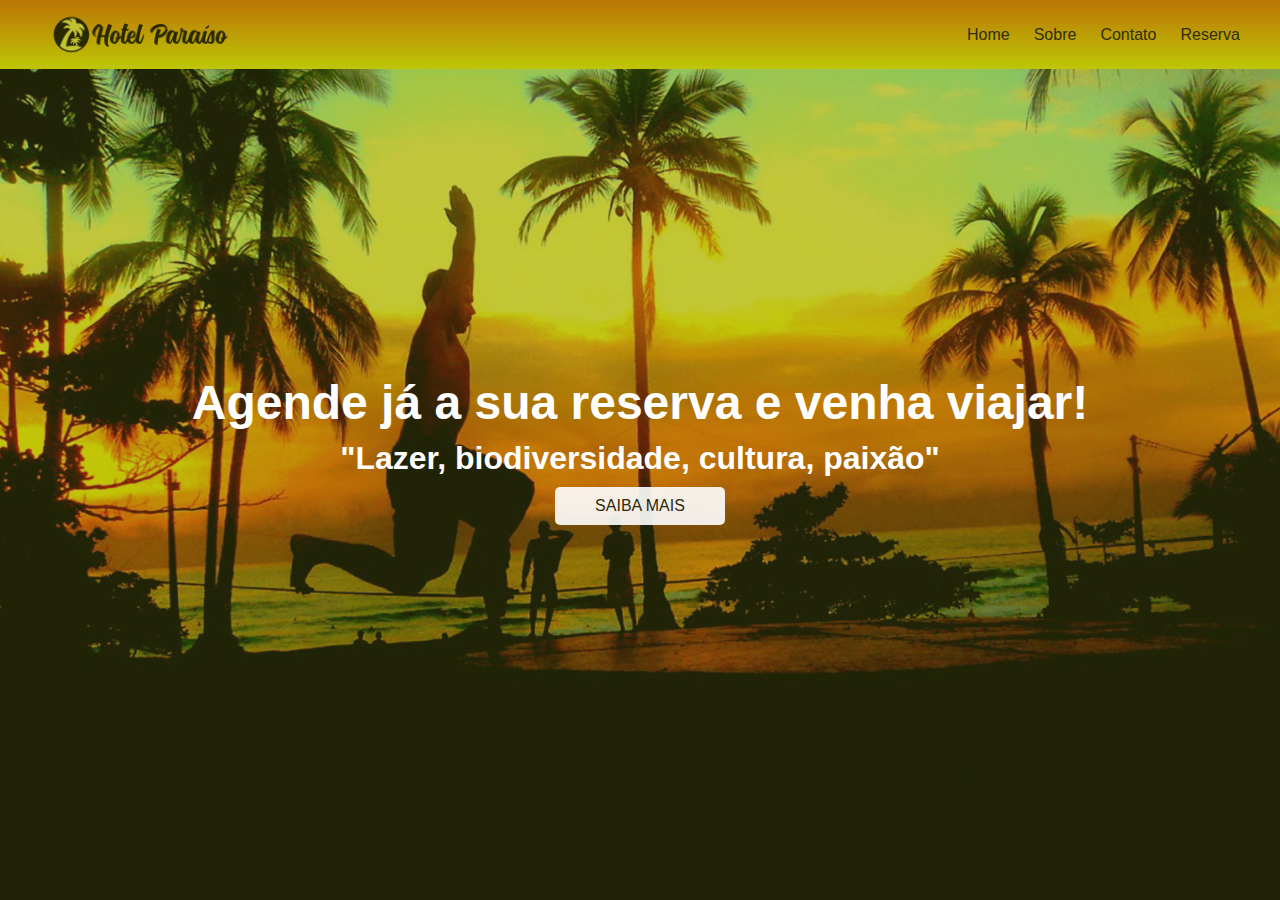
==== mini-project/index.html @ 5cd80a7c "update do html" ====
<!DOCTYPE html>
<html lang="pt-br">

<head>
    <meta charset="UTF-8">
    <meta http-equiv="X-UA-Compatible" content="IE=edge">
    <meta name="viewport" content="width=device-width, initial-scale=1.0">
    <link href="https://fonts.googleapis.com/icon?family=Material+Icons" rel="stylesheet">
    <link rel="preconnect" href="https://fonts.googleapis.com">
    <link rel="stylesheet" href="/css/project.css">
    <title>Mini Poject flexbox</title>

    <!-- <span class="material-icons">&#xE87C;</span> -->
</head>

<body>

    <header>
        <a href="#"><img src="/imagens/logo.png" alt="logo de hotel e resort"></a>

        <nav>
            <ul>
                <li><a href="#">Home</a></li>
                <li><a href="#">Sobre</a></li>
                <li><a href="#">Contato</a></li>
                <li><a href="#">Reserva</a></li>

            </ul>
        </nav>
    </header>
    <section class="atracao">
        <h1>Agende já a sua reserva e venha viajar!</h1>
        <h3>"Lazer, biodiversidade, cultura, paixão"</h3>
        <a href="#" class="botao">Saiba mais</a>
    </section>

</body>

</html>
---- css/project.css ----
* {
    margin: 0;
    padding: 0;
    box-sizing: border-box;
    font-size: 100%;
    font-family: 'Roboto', sans-serif;
}

a {
    opacity: 0.9;
    text-decoration: none;
    cursor: pointer;
}

a:hover {
    opacity: 1;
}

header {
    display: flex;
    justify-content: space-between;
    align-items: center;
    background: linear-gradient(to bottom, #bb7505, #bec606);
    width: 100%;
    position: absolute;
    top: 0;
    left: 0;
    padding: 10px 40px;   
}

header img {
    width: 200px;
}

header ul {
    display: flex;
    list-style-type: none;
}

header a {
    color: #22220d;
}

header li{
    margin: 0 12px;
}

header li:first-child {
    margin-left: 0;
} 

header li:last-child {
    margin-right: 0;
}

@media (max-width: 700px) {
    header{
        flex-direction: column;
    } 

    header img {
        margin-bottom: 15px;
    }

    .atracao h1 {
        font-size: 1rem;
    }

    .atracao h3 {
        font-size: 0.5rem;
    }

    
}

.atracao { 
    display: flex;
    justify-content: center;
    align-items: center;
    text-align: center;
    flex-direction: column;
    background: url('/imagens/hero.jpg');
    background-size: cover;
    min-height: 100vh;
    color: #fff;
}

.atracao h1 {
    font-size: 3rem;
    margin-bottom: 10px;
}

.atracao h3 {
    font-size: 2rem;
    margin-bottom: 10px;
}


@media (max-width: 720px) {
    .atracao h1 {
        font-size: 2rem;
    }

    .atracao h3 {
        font-size: 1.4rem;
    }
}

.botao {
    background: #fff;
    color: #22220d; 
    border-radius: 5px;
    padding: 10px 40px;
    text-transform: uppercase;
}
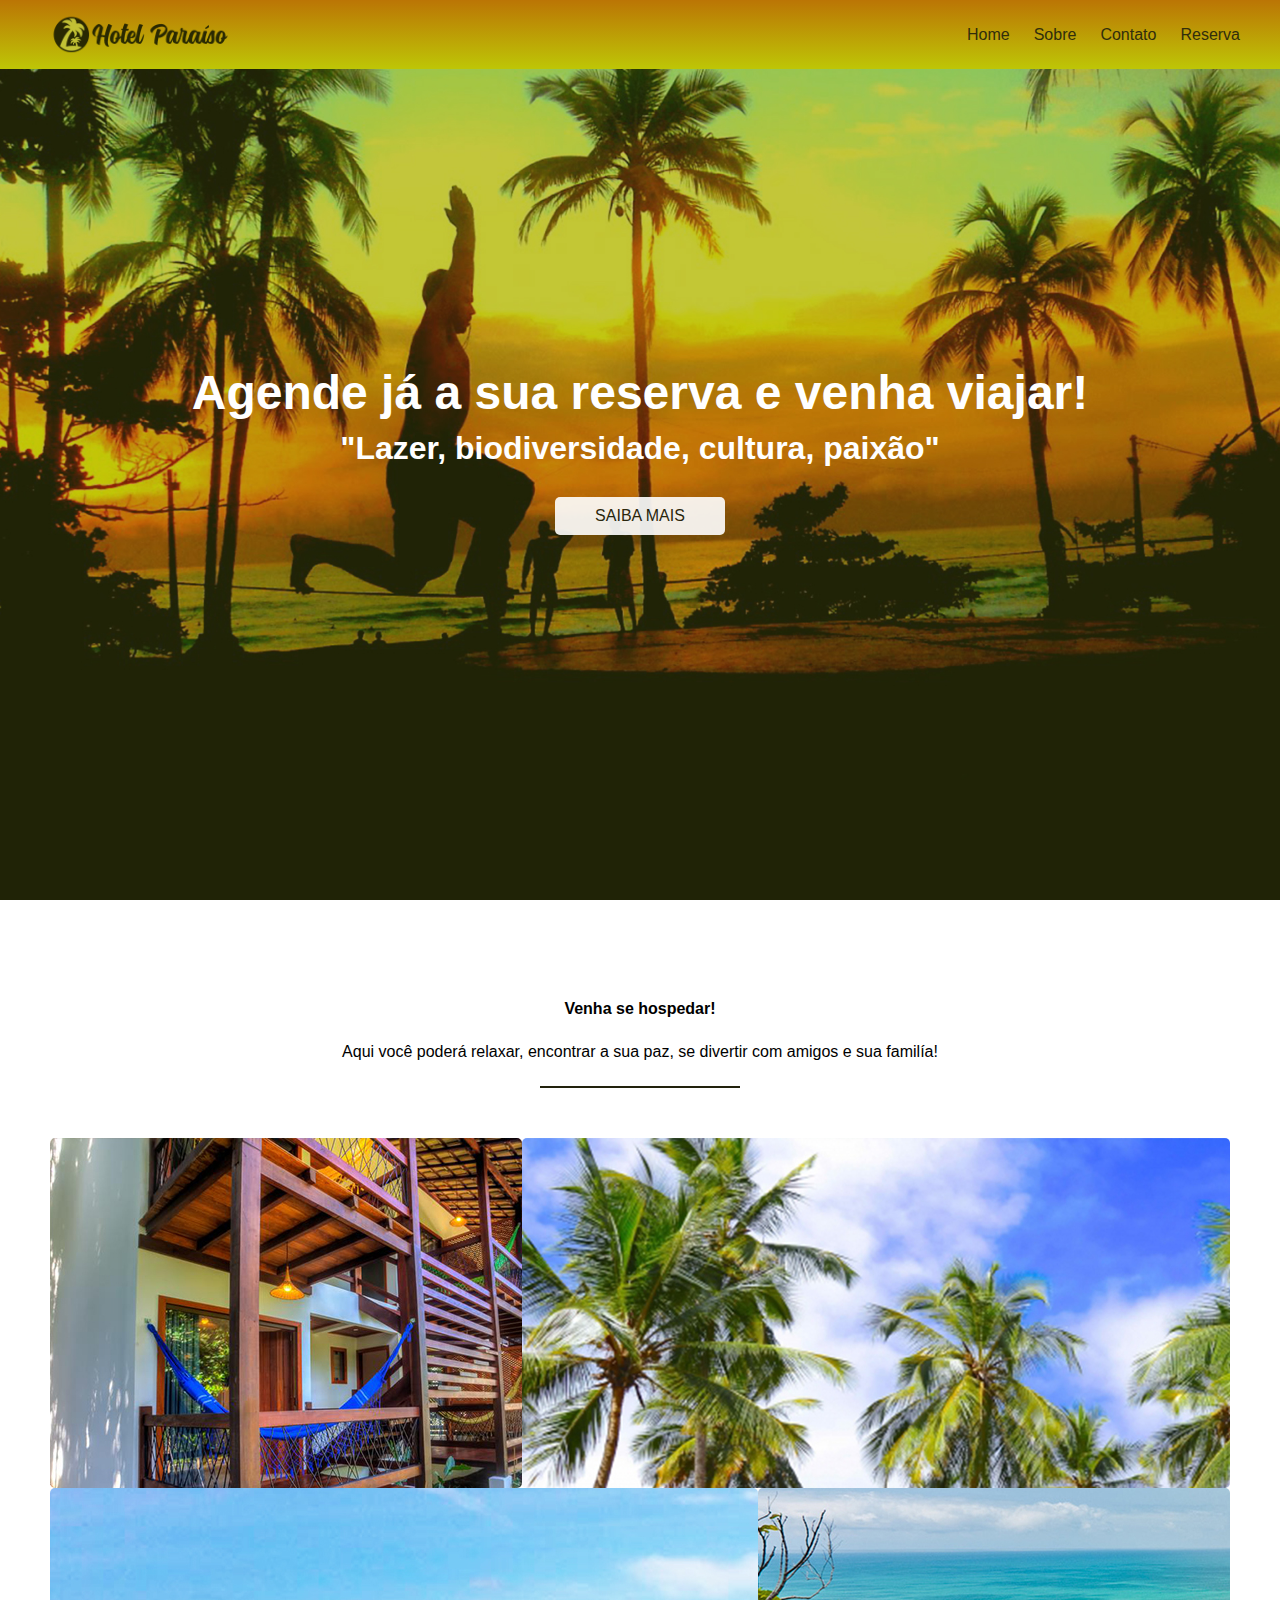
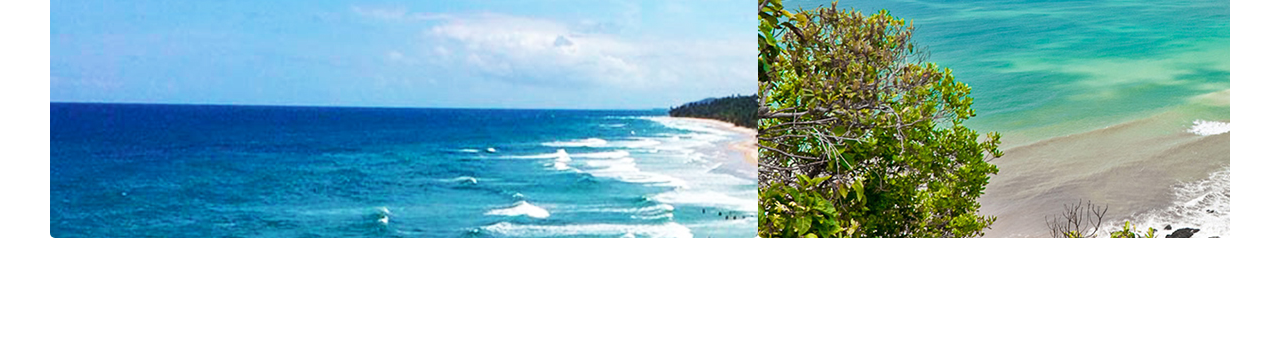
==== commit 608de379: "att" ====
--- a/mini-project/index.html
+++ b/mini-project/index.html
@@ -28,12 +28,25 @@
             </ul>
         </nav>
     </header>
-    <section class="atracao">
+    <section class="sobre">
         <h1>Agende já a sua reserva e venha viajar!</h1>
         <h3>"Lazer, biodiversidade, cultura, paixão"</h3>
         <a href="#" class="botao">Saiba mais</a>
     </section>
 
+    <section class="atracao">
+        <h3>Venha se hospedar!</h3>
+        <p>Aqui você poderá relaxar, encontrar a sua paz, se divertir com amigos e sua familía!</p>
+
+        <hr>
+        <ul class="list">
+            <li class="pequena" style="background: url('/imagens/itacare-01.jpg')"></li>
+            <li class="grande" style="background: url('/imagens/itacare-02.jpg')"></li>
+            <li class="grande" style="background: url('/imagens/itacare-03.jpg')"></li>
+            <li class="pequena" style="background: url('/imagens/itacare-04.jpg')"></li>
+        </ul>
+    </section>
+
 </body>
 
 </html>--- a/css/project.css
+++ b/css/project.css
@@ -1,115 +1,166 @@
 * {
-    margin: 0;
-    padding: 0;
-    box-sizing: border-box;
-    font-size: 100%;
-    font-family: 'Roboto', sans-serif;
+  margin: 0;
+  padding: 0;
+  box-sizing: border-box;
+  font-size: 100%;
+  font-family: "Roboto", sans-serif;
+}
+
+ul {
+  list-style-type: none;
 }
 
 a {
-    opacity: 0.9;
-    text-decoration: none;
-    cursor: pointer;
+  opacity: 0.9;
+  text-decoration: none;
+  cursor: pointer;
 }
 
 a:hover {
-    opacity: 1;
+  opacity: 1;
 }
 
 header {
-    display: flex;
-    justify-content: space-between;
-    align-items: center;
-    background: linear-gradient(to bottom, #bb7505, #bec606);
-    width: 100%;
-    position: absolute;
-    top: 0;
-    left: 0;
-    padding: 10px 40px;   
+  display: flex;
+  justify-content: space-between;
+  align-items: center;
+  background: linear-gradient(to bottom, #bb7505, #bec606);
+  width: 100%;
+  position: absolute;
+  top: 0;
+  left: 0;
+  padding: 10px 40px;
 }
 
 header img {
-    width: 200px;
+  width: 200px;
 }
 
 header ul {
-    display: flex;
-    list-style-type: none;
+  display: flex;
 }
 
 header a {
-    color: #22220d;
+  color: #22220d;
 }
 
-header li{
-    margin: 0 12px;
+header li {
+  margin: 0 12px;
 }
 
 header li:first-child {
-    margin-left: 0;
-} 
+  margin-left: 0;
+}
 
 header li:last-child {
-    margin-right: 0;
+  margin-right: 0;
 }
 
 @media (max-width: 700px) {
-    header{
-        flex-direction: column;
-    } 
+  header {
+    flex-direction: column;
+  }
 
-    header img {
-        margin-bottom: 15px;
-    }
+  header img {
+    margin-bottom: 15px;
+  }
 
-    .atracao h1 {
-        font-size: 1rem;
-    }
+  .sobre h1 {
+    font-size: 1rem;
+  }
 
-    .atracao h3 {
-        font-size: 0.5rem;
-    }
-
-    
+  .sobre h3 {
+    font-size: 0.5rem;
+  }
 }
 
-.atracao { 
-    display: flex;
-    justify-content: center;
-    align-items: center;
-    text-align: center;
-    flex-direction: column;
-    background: url('/imagens/hero.jpg');
-    background-size: cover;
-    min-height: 100vh;
-    color: #fff;
+.sobre {
+  display: flex;
+  justify-content: center;
+  align-items: center;
+  text-align: center;
+  flex-direction: column;
+  background: url("/imagens/hero.jpg");
+  background-size: cover;
+  min-height: 100vh;
+  color: #fff;
 }
 
-.atracao h1 {
-    font-size: 3rem;
-    margin-bottom: 10px;
+.sobre h1 {
+  font-size: 3rem;
+  margin-bottom: 10px;
 }
 
-.atracao h3 {
-    font-size: 2rem;
-    margin-bottom: 10px;
-}
-
-
-@media (max-width: 720px) {
-    .atracao h1 {
-        font-size: 2rem;
-    }
-
-    .atracao h3 {
-        font-size: 1.4rem;
-    }
+.sobre h3 {
+  font-size: 2rem;
+  margin-bottom: 10px;
 }
 
 .botao {
     background: #fff;
-    color: #22220d; 
+    color: #22220d;
     border-radius: 5px;
     padding: 10px 40px;
     text-transform: uppercase;
-}+    margin-top: 20px;
+  }
+  
+
+@media (max-width: 720px) {
+  .sobre h1 {
+    font-size: 2rem;
+  }
+
+  .sobre h3 {
+    font-size: 1.4rem;
+  }
+}
+
+
+.atracao {
+  display: flex;
+  flex-direction: column;
+  align-items: center;
+  padding: 100px 50px;
+}
+
+.atracao h3 {
+  margin-bottom: 25px;
+  font-size: 1rem;
+}
+
+.atracao p {
+  max-width: 800px;
+  margin-bottom: 25px;
+  text-align: center;
+}
+
+.atracao hr {
+  width: 200px;
+  height: 2px;
+  background: #22220d;
+  border: none;
+  margin-bottom: 50px;
+}
+.list {
+  display: flex;
+  width: 100%;
+  flex-wrap: wrap;
+}
+
+.list li {
+  padding: 20px;
+  height: 350px;
+  border-radius: 5px;
+  background-clip: content-box;
+  background-size: cover;
+  background-position: center center;
+  
+}
+
+.pequena {
+    flex-basis: 40%;
+}
+.grande {
+    flex-basis: 60%;
+}
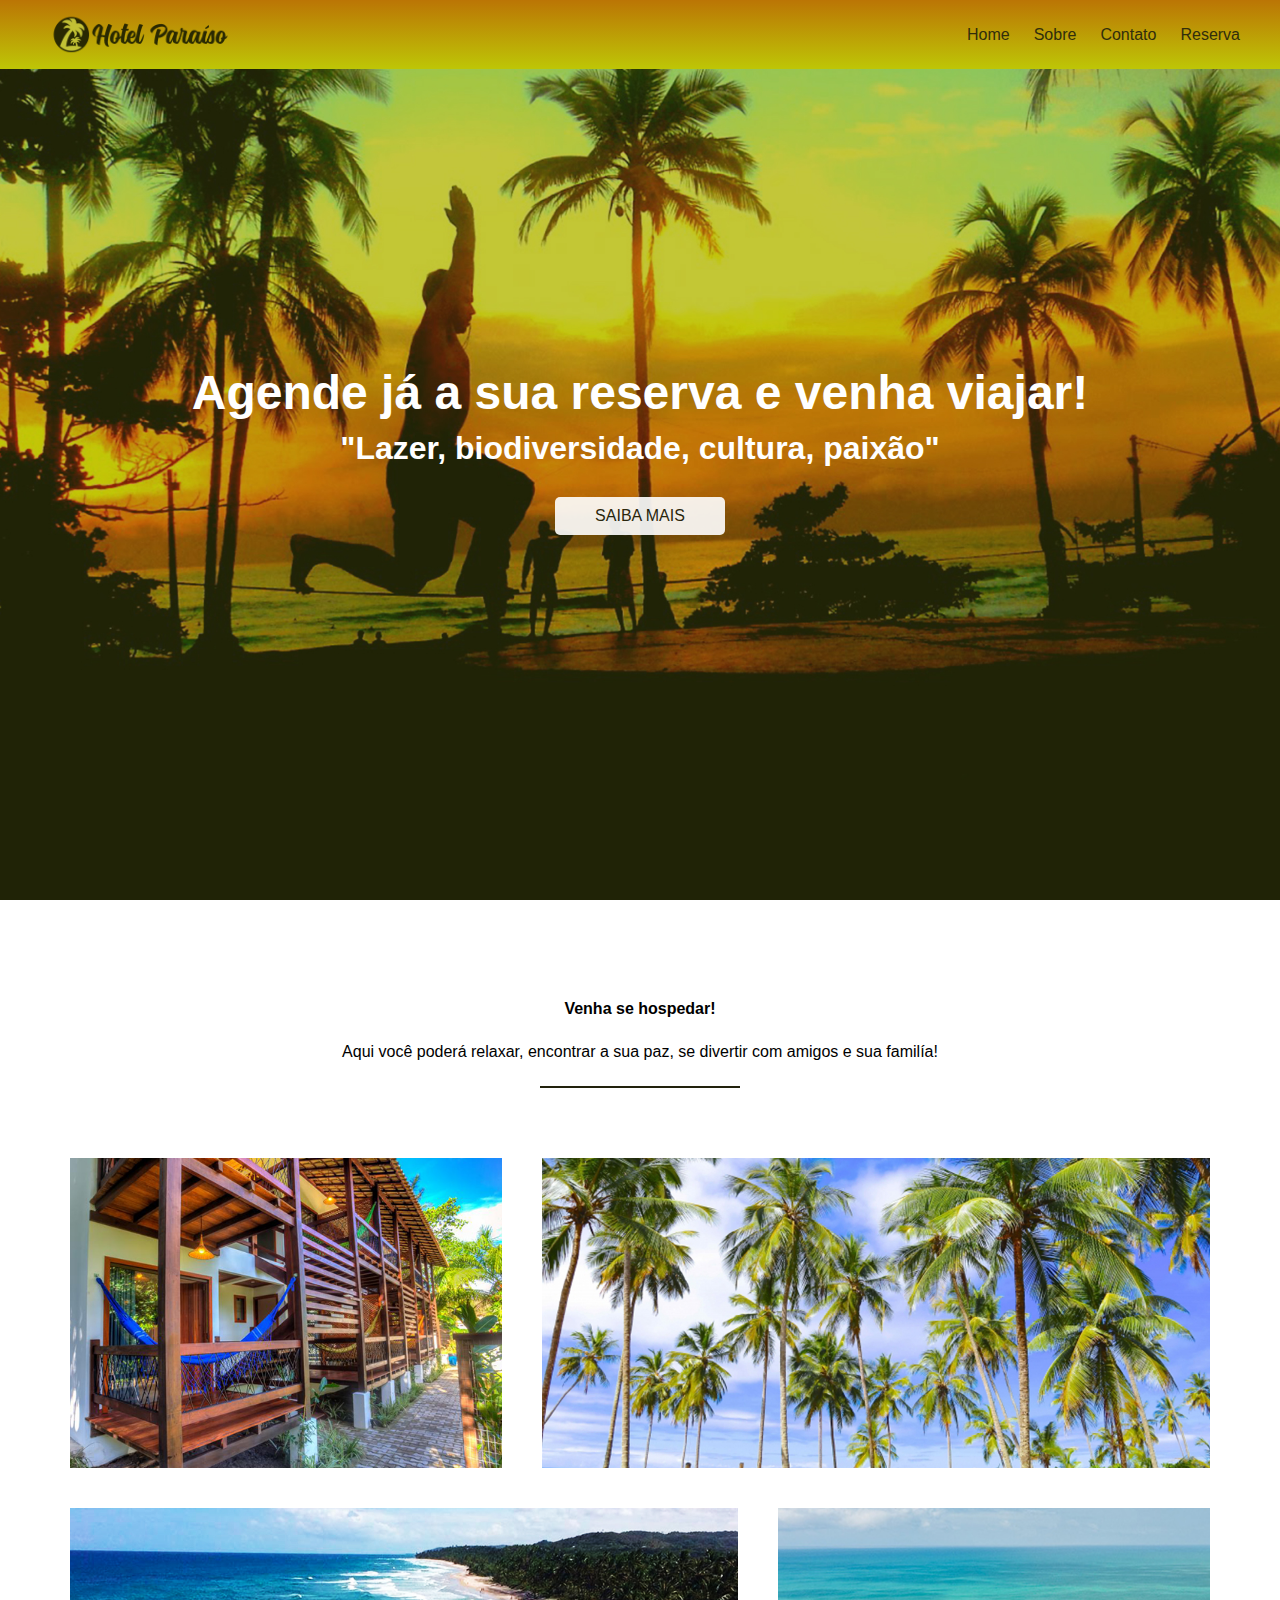
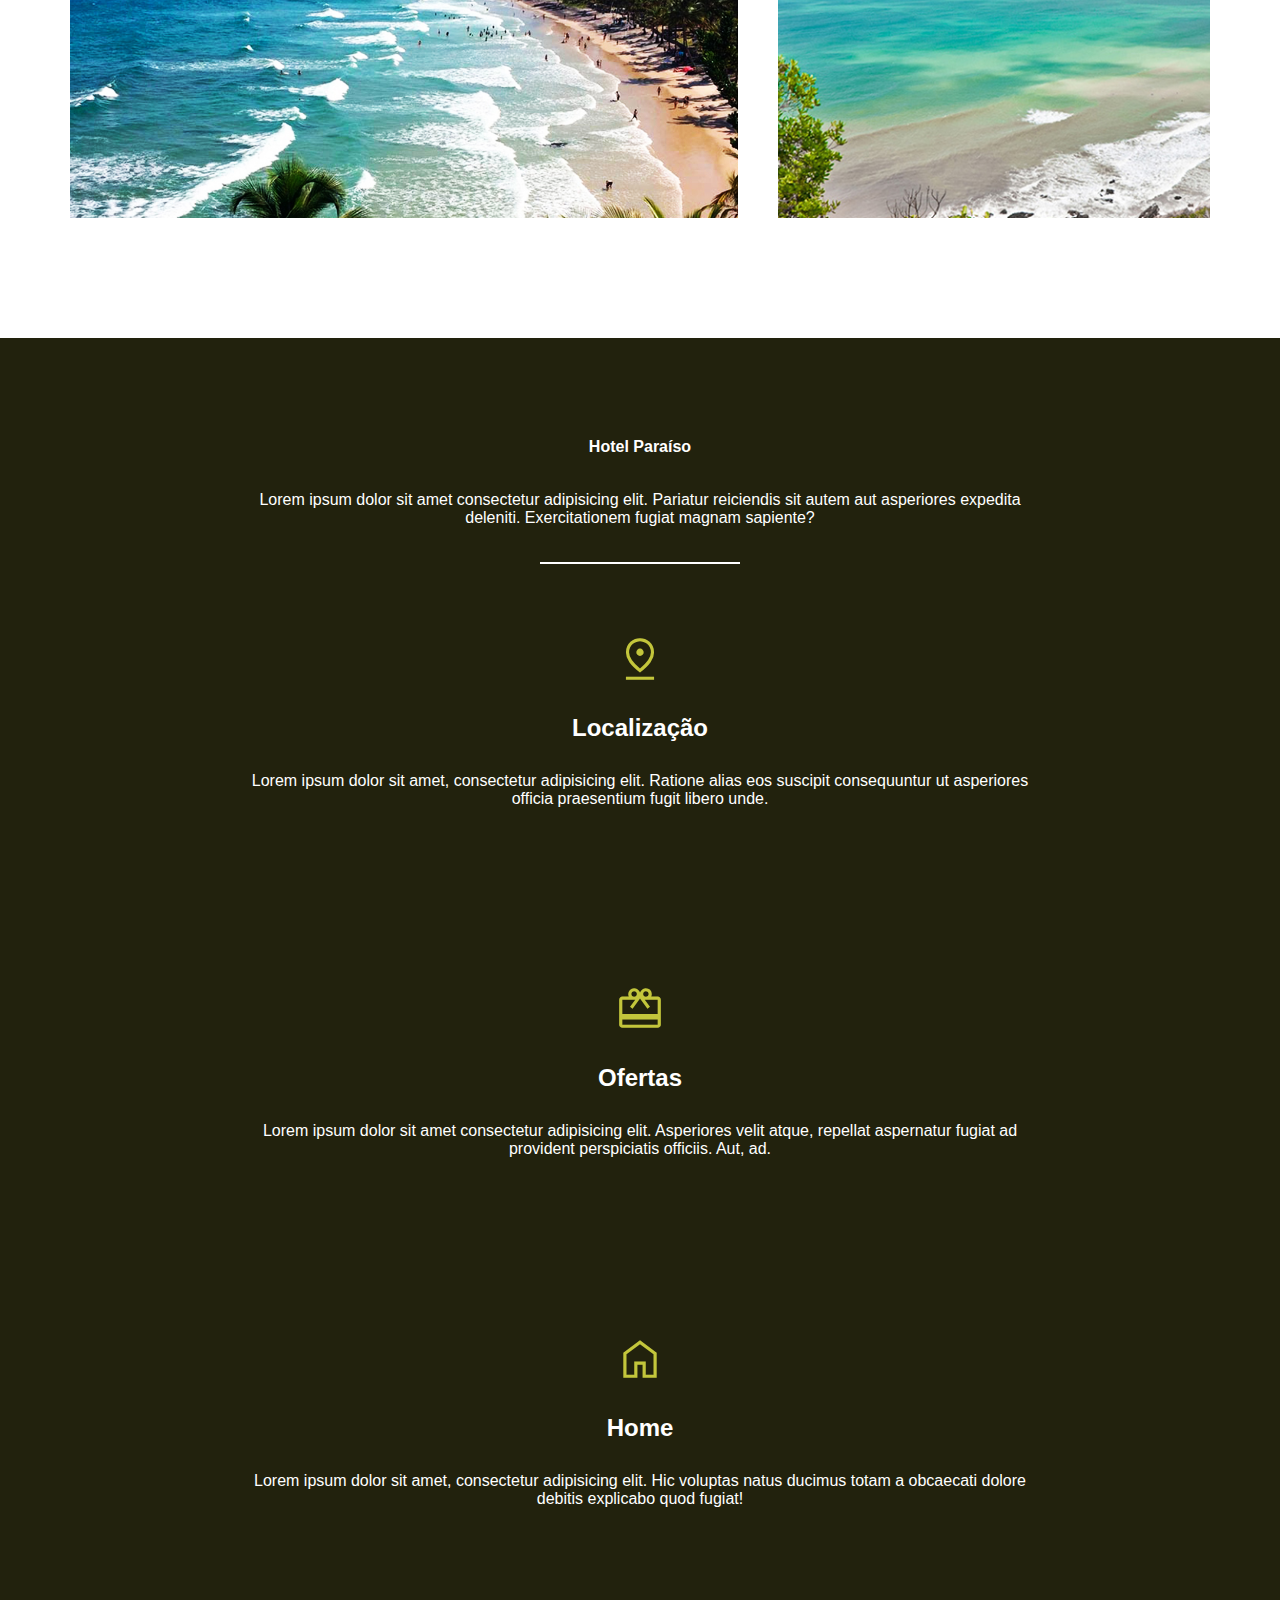
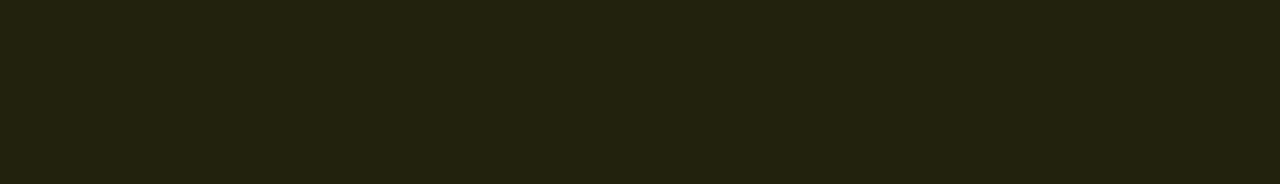
==== commit a2581d3e: "new update" ====
--- a/mini-project/index.html
+++ b/mini-project/index.html
@@ -5,12 +5,12 @@
     <meta charset="UTF-8">
     <meta http-equiv="X-UA-Compatible" content="IE=edge">
     <meta name="viewport" content="width=device-width, initial-scale=1.0">
-    <link href="https://fonts.googleapis.com/icon?family=Material+Icons" rel="stylesheet">
+    <!-- <link href="https://fonts.googleapis.com/icon?family=Material+Icons" rel="stylesheet"> -->
+    <link rel="stylesheet"
+        href="https://fonts.googleapis.com/css2?family=Material+Symbols+Outlined:opsz,wght,FILL,GRAD@20..48,100..700,0..1,-50..200" />
     <link rel="preconnect" href="https://fonts.googleapis.com">
     <link rel="stylesheet" href="/css/project.css">
     <title>Mini Poject flexbox</title>
-
-    <!-- <span class="material-icons">&#xE87C;</span> -->
 </head>
 
 <body>
@@ -40,11 +40,37 @@
 
         <hr>
         <ul class="list">
-            <li class="pequena" style="background: url('/imagens/itacare-01.jpg')"></li>
-            <li class="grande" style="background: url('/imagens/itacare-02.jpg')"></li>
-            <li class="grande" style="background: url('/imagens/itacare-03.jpg')"></li>
-            <li class="pequena" style="background: url('/imagens/itacare-04.jpg')"></li>
+            <li class="imagem-pequena" style="background-image: url('/imagens/itacare-01.jpg')"></li>
+            <li class="imagem-grande" style="background-image: url('/imagens/itacare-02.jpg')"></li>
+            <li class="imagem-grande" style="background-image: url('/imagens/itacare-03.jpg')"></li>
+            <li class="imagem-pequena" style="background-image: url('/imagens/itacare-04.jpg')"></li>
         </ul>
+    </section>
+
+    <section class="caracteristica">
+        <h3>Hotel Paraíso</h3>
+        <p>Lorem ipsum dolor sit amet consectetur adipisicing elit. Pariatur reiciendis sit autem aut asperiores
+            expedita deleniti. Exercitationem fugiat magnam sapiente?</p>
+        <hr>
+       <ul class="list">
+        <li>
+            <span class="material-symbols-outlined">pin_drop</span>
+            <h4>Localização</h4>
+            <p>Lorem ipsum dolor sit amet, consectetur adipisicing elit. Ratione alias eos suscipit consequuntur ut asperiores officia praesentium fugit libero unde.</p>
+        </li>
+
+        <li>
+            <span class="material-symbols-outlined">redeem</span>
+            <h4>Ofertas</h4>
+            <p>Lorem ipsum dolor sit amet consectetur adipisicing elit. Asperiores velit atque, repellat aspernatur fugiat ad provident perspiciatis officiis. Aut, ad.</p>
+        </li>
+
+        <li>
+            <span class="material-symbols-outlined">home</span>
+            <h4>Home</h4>
+            <p>Lorem ipsum dolor sit amet, consectetur adipisicing elit. Hic voluptas natus ducimus totam a obcaecati dolore debitis explicabo quod fugiat!</p>
+        </li>
+       </ul>
     </section>
 
 </body>
--- a/css/project.css
+++ b/css/project.css
@@ -97,14 +97,13 @@
 }
 
 .botao {
-    background: #fff;
-    color: #22220d;
-    border-radius: 5px;
-    padding: 10px 40px;
-    text-transform: uppercase;
-    margin-top: 20px;
-  }
-  
+  background: #fff;
+  color: #22220d;
+  border-radius: 5px;
+  padding: 10px 40px;
+  text-transform: uppercase;
+  margin-top: 20px;
+}
 
 @media (max-width: 720px) {
   .sobre h1 {
@@ -116,7 +115,6 @@
   }
 }
 
-
 .atracao {
   display: flex;
   flex-direction: column;
@@ -127,6 +125,7 @@
 .atracao h3 {
   margin-bottom: 25px;
   font-size: 1rem;
+  text-align: center;
 }
 
 .atracao p {
@@ -155,12 +154,69 @@
   background-clip: content-box;
   background-size: cover;
   background-position: center center;
-  
-}
-
-.pequena {
-    flex-basis: 40%;
-}
-.grande {
-    flex-basis: 60%;
-}
+}
+.imagem-pequena {
+  flex-basis: 40%;
+}
+.imagem-grande {
+  flex-basis: 60%;
+}
+
+@media (max-width: 700px) {
+  .imagem-peqeuna,
+  .imagem-grande {
+    flex-basis: 100%;
+  }
+}
+
+.caracteristica {
+  display: flex;
+  flex-direction: column;
+  align-items: center;
+  padding: 100px 50px;
+  background-color: #22220d;
+  color: #fff;
+}
+
+.caracteristica h3 {
+  margin-bottom: 35px;
+  font-size: 1rem;
+  text-align: center;
+}
+
+.caracteristica p {
+  max-width: 800px;
+  margin-bottom: 35px;
+  text-align: center;
+}
+
+.caracteristica hr {
+  width: 200px;
+  height: 2px;
+  background: #fff;
+  border: none;
+  margin-bottom: 70px;
+}
+
+.caracteristica .list {
+  display: flex;
+  width: 100%;
+ 
+}
+
+.caracteristica li {
+  padding: 0 30px;
+  text-align: center;
+  margin: auto;
+}
+
+.caracteristica .list li span {
+  color: #c3c63b;
+  font-size: 50px;
+  margin-bottom: 30px;
+}
+
+.caracteristica .list li h4 {
+  font-size: 1.5rem;
+  margin-bottom: 30px;
+}
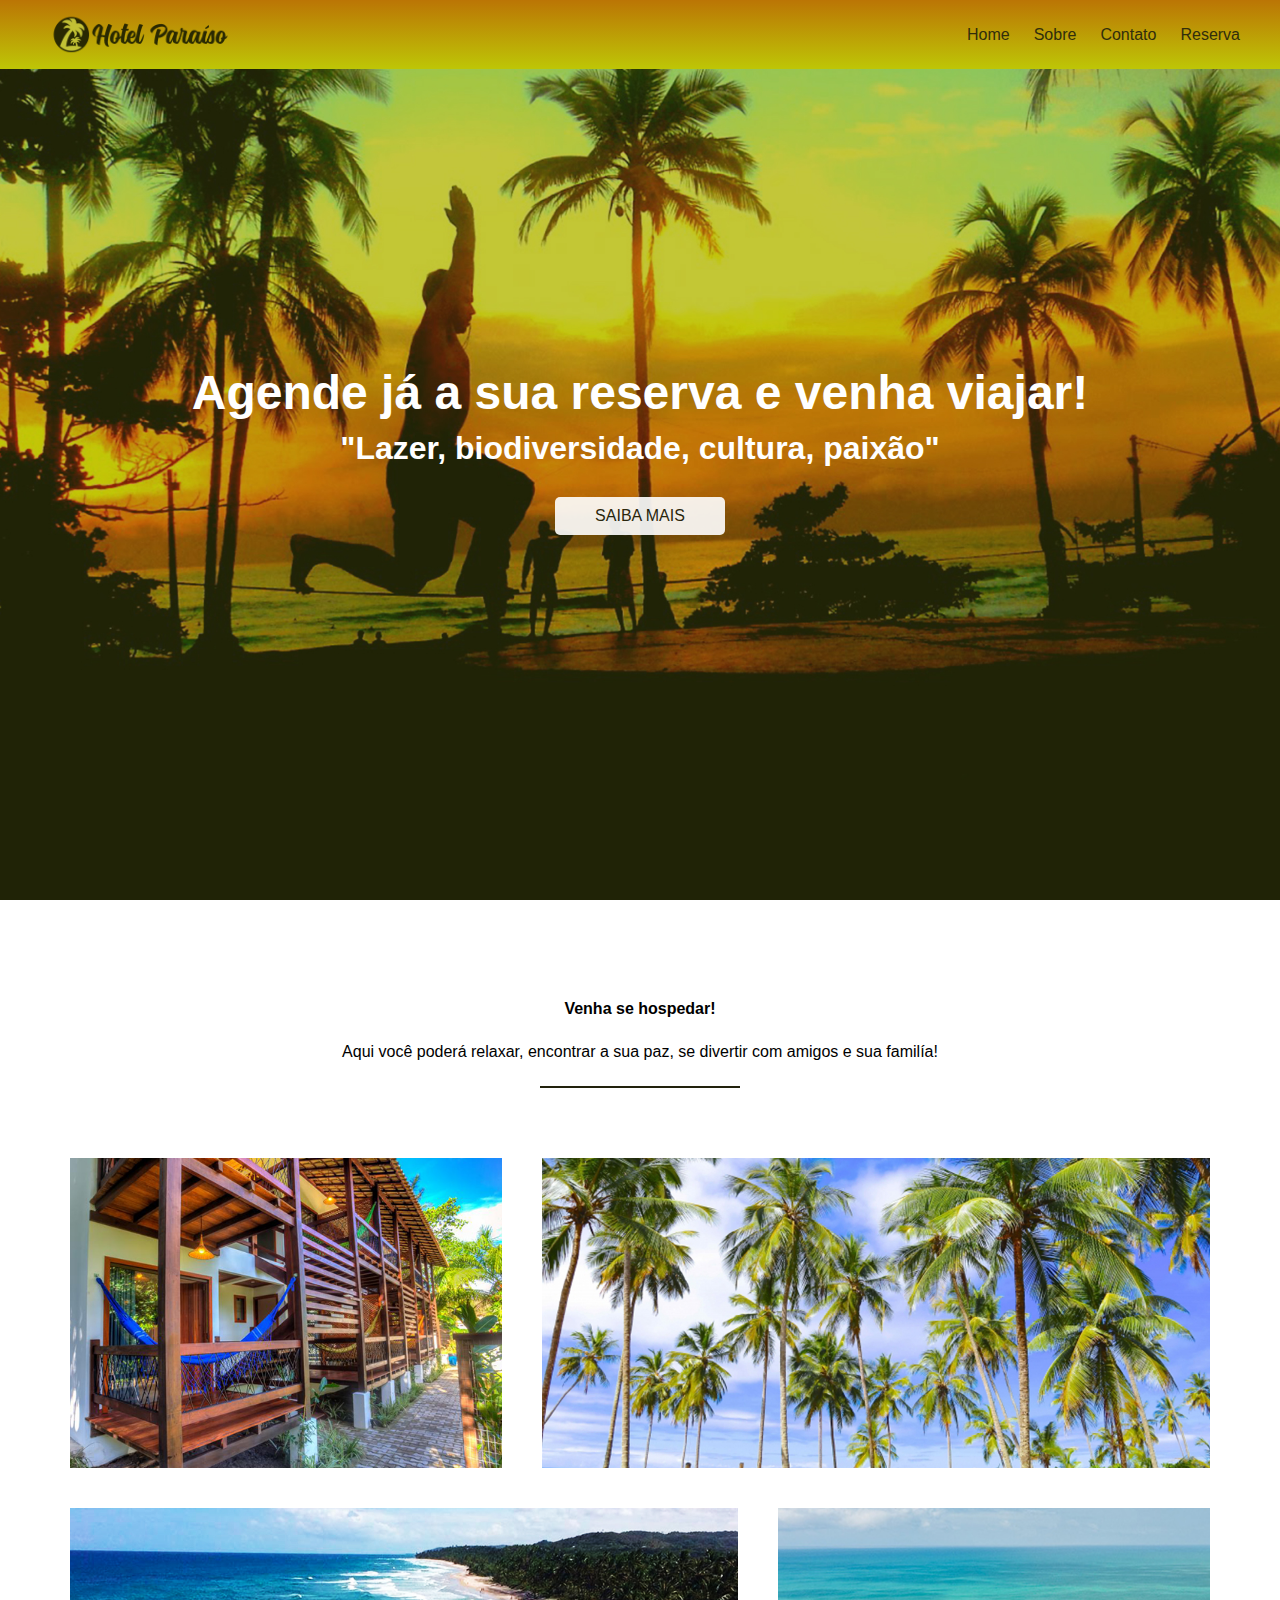
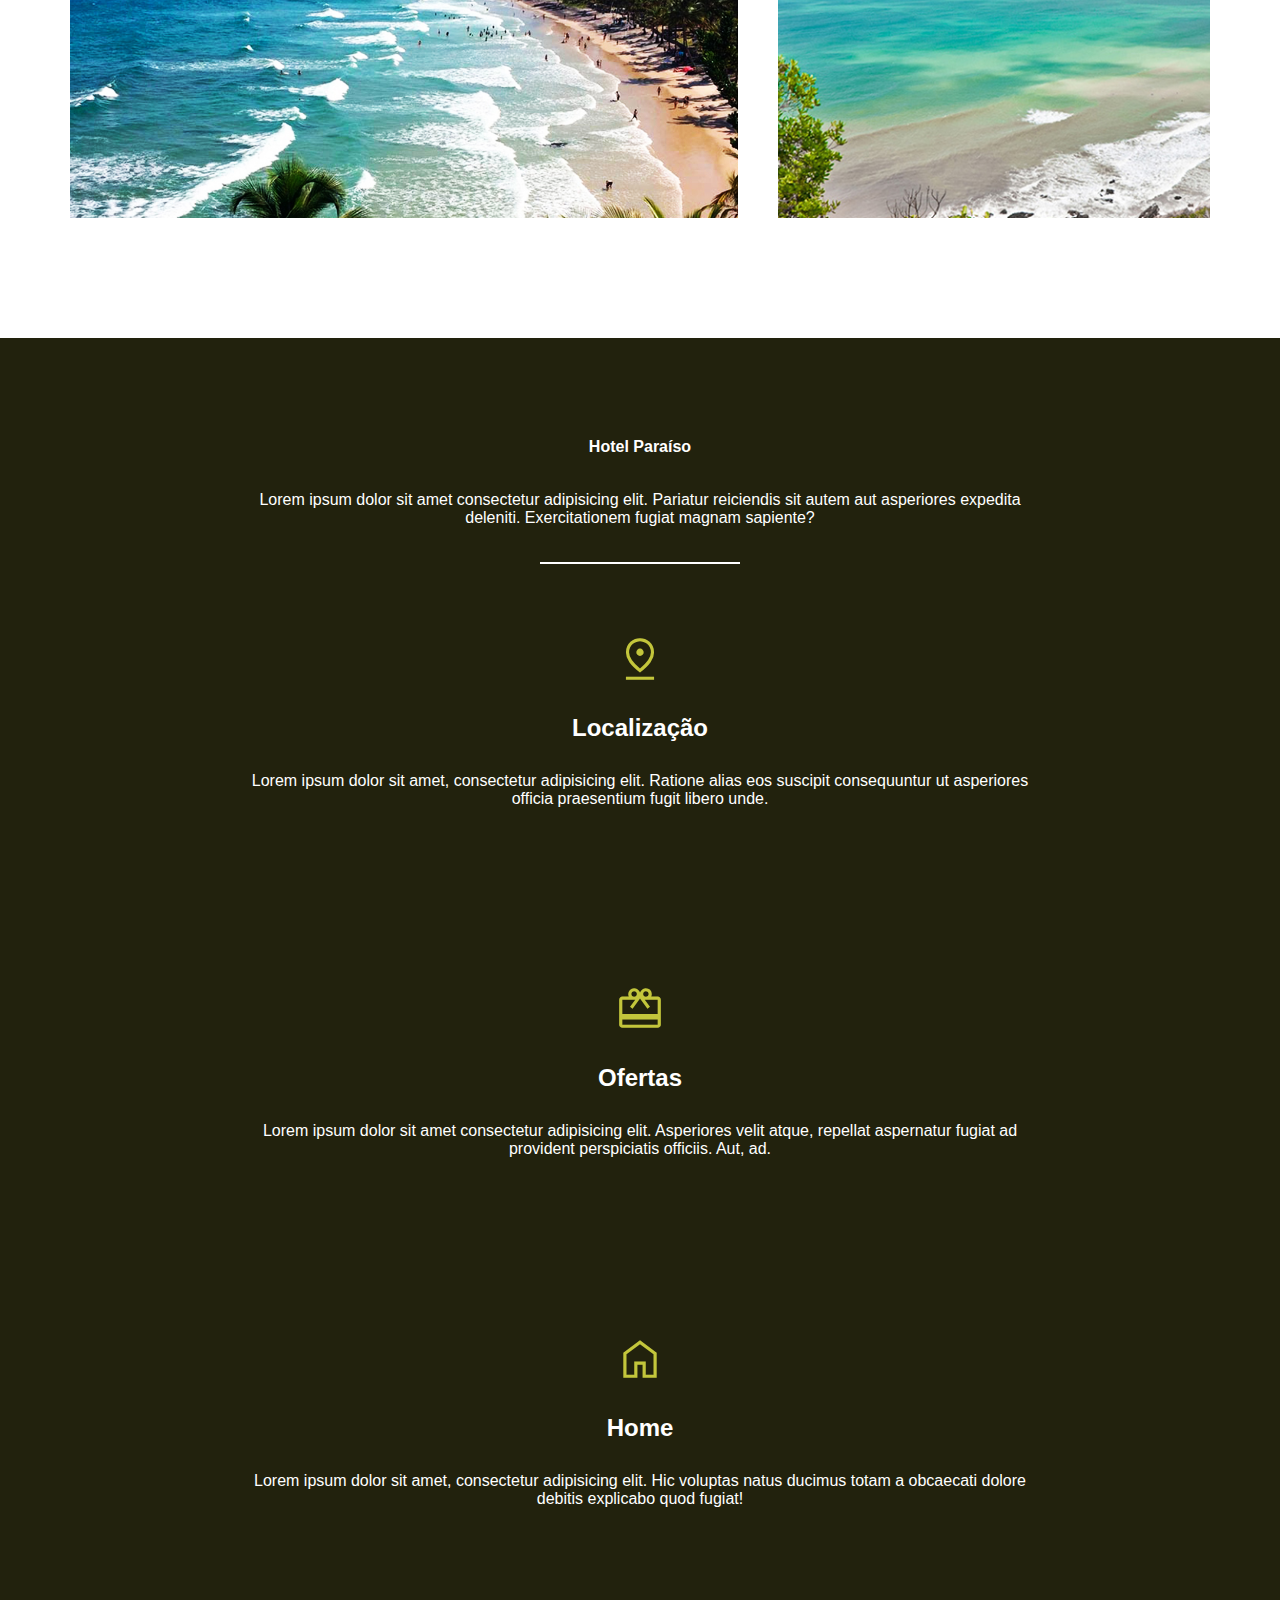
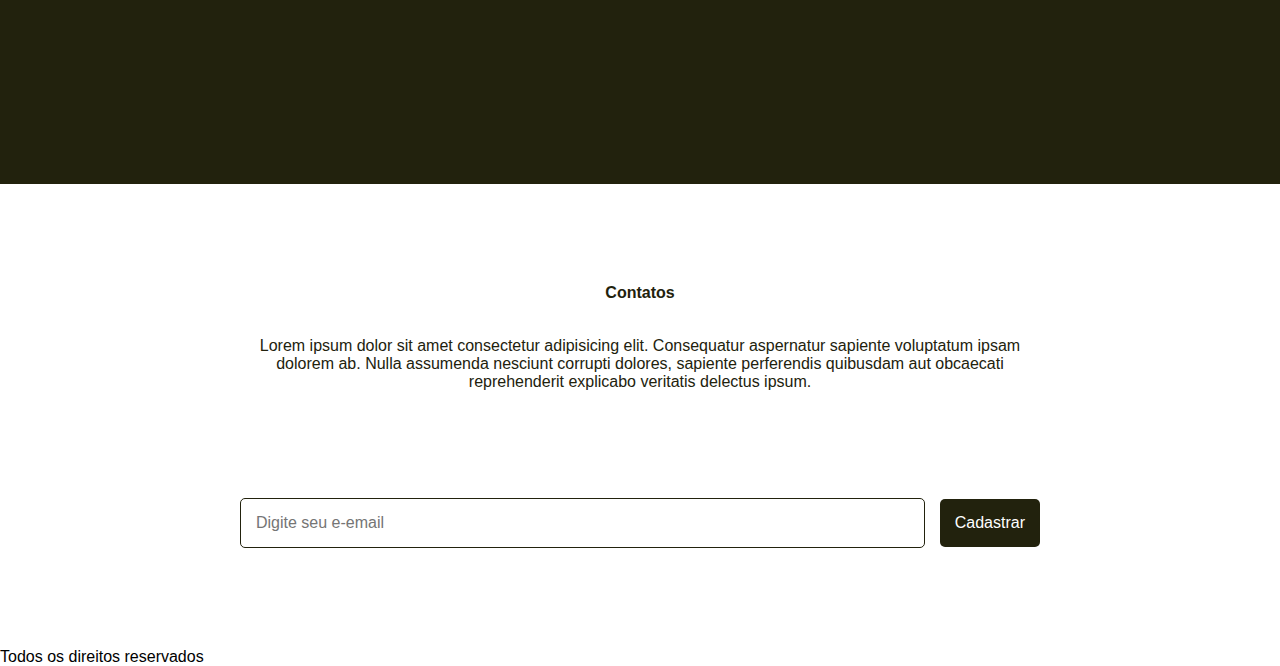
==== commit d17b1463: "update" ====
--- a/mini-project/index.html
+++ b/mini-project/index.html
@@ -73,6 +73,26 @@
        </ul>
     </section>
 
+    <section class="contatos">
+        <h3>Contatos</h3>
+        <p>Lorem ipsum dolor sit amet consectetur adipisicing elit. Consequatur aspernatur sapiente voluptatum ipsam dolorem ab. Nulla assumenda nesciunt corrupti dolores, sapiente perferendis quibusdam aut obcaecati reprehenderit explicabo veritatis delectus ipsum.</p>
+        <hr>
+        
+        <form action="/teste.js" method="post">
+            <input type="email" placeholder="Digite seu e-email">
+            <button>Cadastrar</button>
+        </form>
+    </section>
+
+    <footer>
+        <ul>
+            <li><a href="#"><i class="fa-brands fa-facebook"></i></a></li>
+            <li><a href="#"><i class="fa-brands fa-twitter"></i></a></li>
+            <li><a href="#"><i class="fa-brands fa-instagram"></i></a></li>
+        </ul>
+        <p>Todos os direitos reservados</p>
+    </footer>
+
 </body>
 
 </html>--- a/css/project.css
+++ b/css/project.css
@@ -220,3 +220,66 @@
   font-size: 1.5rem;
   margin-bottom: 30px;
 }
+
+/* contato */
+
+.contatos {
+  display: flex;
+  flex-direction: column;
+  align-items: center;
+  padding: 100px 50px;
+  color: #22220d;
+}
+
+
+.contatos h3 {
+  margin-bottom: 35px;
+  font-size: 1rem;
+  text-align: center;
+}
+
+.contatos p {
+  max-width: 800px;
+  margin-bottom: 35px;
+  text-align: center;
+}
+
+.contatos hr {
+  width: 200px;
+  height: 2px;
+  background: #fff;
+  border: none;
+  margin-bottom: 70px;
+}
+
+.contatos form {
+  display: flex;
+  width: 80%;
+  align-items: center;
+  justify-content: center;
+  flex-wrap: wrap;
+  max-width: 800px;
+}
+
+.contatos form input {
+  border: 1px solid #22220d;
+  padding: 15px;
+  border-radius: 5px;
+  margin-right: 15px;
+  flex: 1;
+}
+
+.contatos form button {
+  padding: 15px;
+  background-color: #22220d;
+  color: #fff;
+  border: 0;
+  border-radius: 5px;
+  cursor: pointer;
+}
+
+@media (max-width: 700px) {
+  .contatos form button {
+    margin-top: 20px;
+  }
+}
